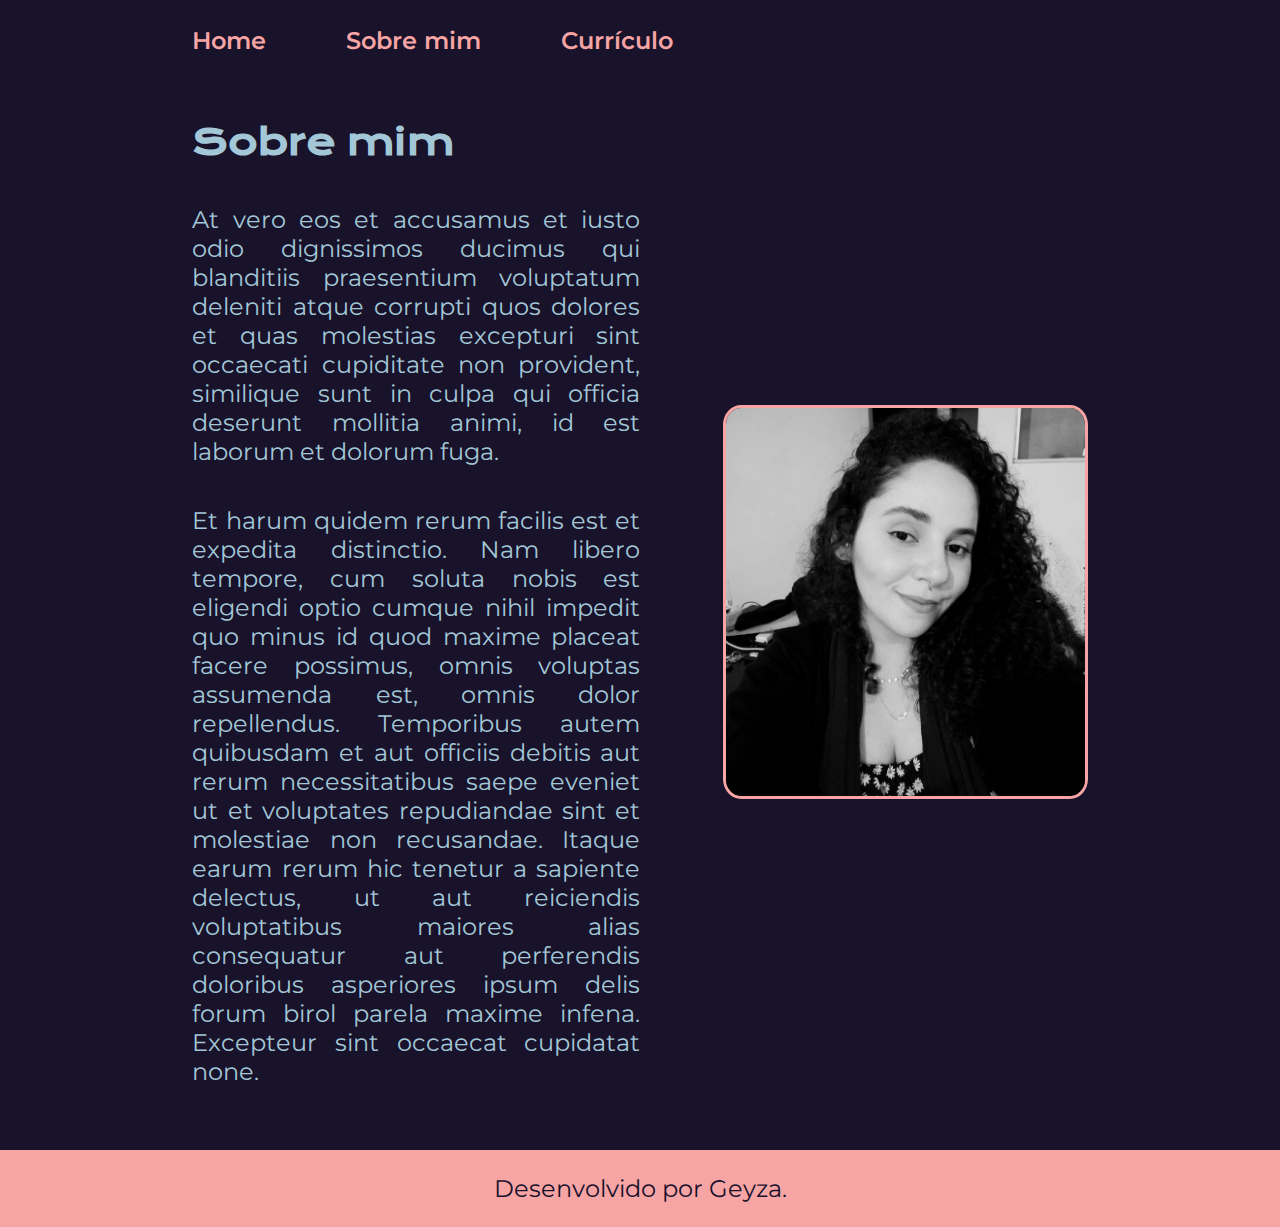
==== about.html @ 30f3c34a "carregando arquivos do projeto" ====
<!DOCTYPE html>
<html lang="pt-br">

<head>
    <meta charset="UTF-8">
    <meta http-equiv="X-UA-Compatible" content="IE=edge">
    <meta name="viewport" content="width=device-width, initial-scale=1.0">
    <title>Sobre mim</title>
    <link rel="stylesheet" href="./styles/style.css">
</head>

<body>
    <header class="cabecalho">
        <nav class="cabecalho__menu">
            <a class="cabecalho__menu__link" href="index.html">Home</a>
            <a class="cabecalho__menu__link" href="about.html">Sobre mim</a>
            <a class="cabecalho__menu__link" href="curriculo.html">Currículo</a>
        </nav>
    </header>
    <main class="apresentacao">
        <section class="apresentacao__conteudo" style="text-align:justify">
            <h1 class="apresentacao__conteudo__titulo">Sobre mim</h1>
            <p class="apresentacao__conteudo__texto">At vero eos et accusamus et iusto odio dignissimos ducimus qui
                blanditiis praesentium voluptatum deleniti atque corrupti quos dolores et quas molestias excepturi sint
                occaecati cupiditate non provident, similique sunt in culpa qui officia deserunt mollitia animi, id est
                laborum et dolorum fuga.</p>
            <p class="apresentacao__conteudo__texto">Et harum quidem rerum facilis est et expedita distinctio. Nam
                libero tempore, cum soluta nobis est eligendi optio cumque nihil impedit quo minus id quod maxime
                placeat facere possimus, omnis voluptas assumenda est, omnis dolor repellendus. Temporibus autem
                quibusdam et aut officiis debitis aut rerum necessitatibus saepe eveniet ut et voluptates repudiandae
                sint et molestiae non recusandae. Itaque earum rerum hic tenetur a sapiente delectus, ut aut reiciendis
                voluptatibus maiores alias consequatur aut perferendis doloribus asperiores ipsum delis forum birol
                parela maxime infena. Excepteur sint occaecat cupidatat none.</p>
        </section>
        <img class="apresentacao__imagem" src="./assets/g.jpeg" alt="Foto da Geyza">
    </main>
    <footer class="rodape">
        <p>Desenvolvido por Geyza. </p>
    </footer>
</body>

</html>
---- styles/style.css ----
@import url('https://fonts.googleapis.com/css2?family=Krona+One&family=Montserrat:wght@400;600&display=swap');

:root {
    /* sugestões de cores pro site: 

     --cor-primaria: #000000;
    --cor-secundaria: #F6F6F6;
    --cor-tercearia: #22D4FD;
    --cor-hover: #272727;   
     ou
    /*--cor-primaria: #2C3639;
    --cor-secundaria: #DCD7C9;
    --cor-tercearia: #A27B5C;
    --cor-hover: #3F4E4F;*/

    --cor-primaria: #18122B;
    --cor-secundaria: #A3C7D6;
    --cor-tercearia: #F7A4A4; /*#F582A7;*/
    --cor-hover: #393053;

    --fonte-primaria: 'Krona One', sans-serif;
    --fonte-secundaria: 'Montserrat', sans-serif;
}

* {
    margin: 0;
    padding: 0;
}

body {
    box-sizing: border-box;
    background-color: var(--cor-primaria);
    color: var(--cor-secundaria);

}

.cabecalho {
    padding: 2% 0% 0% 15%;
}

.cabecalho__menu {
    display: flex;
    gap: 80px;
}

.cabecalho__menu__link {
    font-family: var(--fonte-secundaria);
    font-size: 1.5rem;
    font-weight: 600;
    color: var(--cor-tercearia);
    text-decoration: none;
}

.apresentacao {
    padding: 5% 15%;
    display: flex;
    justify-content: space-around;
    align-items:center;
    gap: 82px;


}


.apresentacao__conteudo__titulo {
    font-size: 2.25rem;
    font-family: var(--fonte-primaria);
}

.curriculo__subtitulo {
    font-size: 1.6rem;
    font-family: var(--fonte-primaria);
    text-align: center;
    margin: 2%;
}

.titulo-destaque {
    color: var(--cor-tercearia);
}

.apresentacao__conteudo {
    width: 50%;
    display: flex;
    flex-direction: column;
    gap: 40px;
}

.apresentacao__conteudo__texto {
    font-size: 1.5rem;
    font-family: var(--fonte-secundaria);

}

.apresentacao__conteudo__texto__destaque:hover {
    color: var(--cor-tercearia);
    font-weight: 600;
}

.apresentacao__links {
    display: flex;
    justify-content: space-between;
    flex-direction: column;
    gap: 32px;
    align-items: center;
}

.apresentacao__links__subtitulo {
    font-family: var(--fonte-primaria);
    font-weight: 400;
    font-size: 1.5rem;
}

.apresentacao__links__navegacao {
    display: flex;
    justify-content: center;
    gap: 16px;
    border: 2px solid var(--cor-tercearia);
    width: 50%;
    text-align: center;
    font-size: 1.5rem;
    font-weight: 600;
    border-radius: 8px;
    padding: 21.5px 0;
    text-decoration: none;
    color: var(--cor-secundaria);
    font-family: var(--fonte-secundaria);
}

.apresentacao__links__navegacao:hover {
    background-color: var(--cor-hover);
}

.apresentacao__imagem {
    width: 40%;
    /*margin: 3%;
    /*width: 390px;*/
     /*height: 430px;*/
    border-radius: 5%;
    border: 3px solid var(--cor-tercearia);
   /border-radius: 5%;
   gap: 40px;
}

.rodape {
    color: var(--cor-primaria);
    background-color: var(--cor-tercearia);
    padding: 24px;
    text-align: center;
    font-family: var(--fonte-secundaria);
    font-size: 1.5rem;
    font-weight: 400;

}

@media (max-width: 1200px) {
.cabecalho {
    padding: 10%;
}
.cabecalho__menu {
    justify-content: center;
}

   .apresentacao {
    flex-direction: column-reverse;
    padding: 5%;
   } 
   .apresentacao__conteudo {
    width: auto;
   }
}
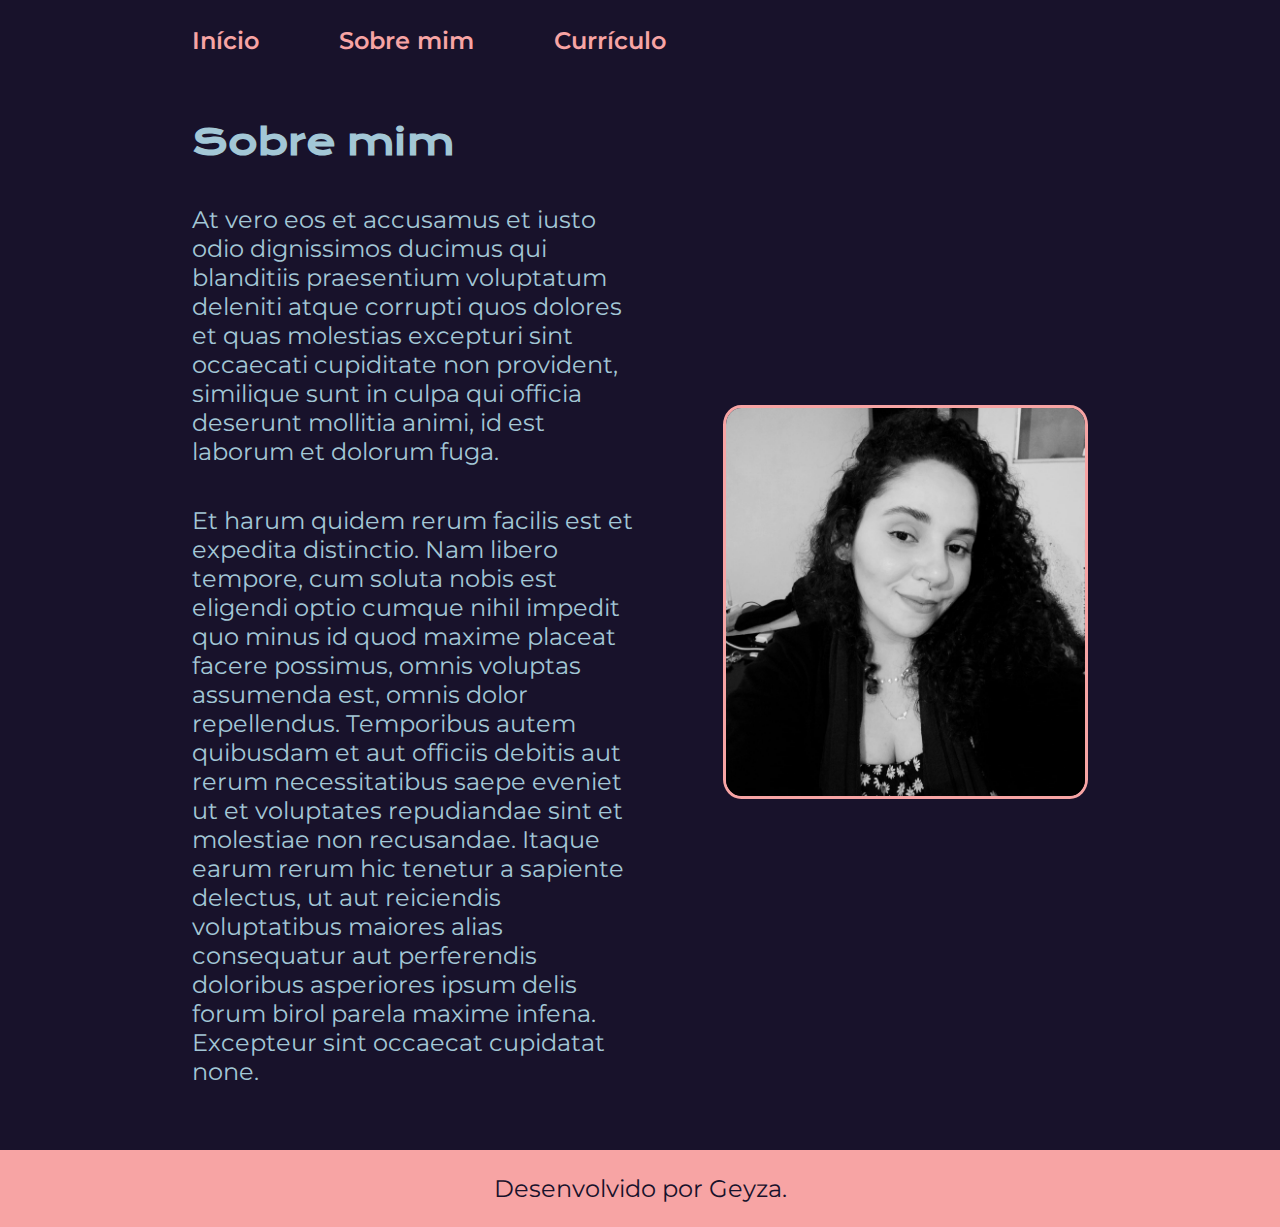
==== commit 38c84faa: "modificando textos" ====
--- a/about.html
+++ b/about.html
@@ -12,13 +12,13 @@
 <body>
     <header class="cabecalho">
         <nav class="cabecalho__menu">
-            <a class="cabecalho__menu__link" href="index.html">Home</a>
+            <a class="cabecalho__menu__link" href="index.html">Início</a>
             <a class="cabecalho__menu__link" href="about.html">Sobre mim</a>
             <a class="cabecalho__menu__link" href="curriculo.html">Currículo</a>
         </nav>
     </header>
     <main class="apresentacao">
-        <section class="apresentacao__conteudo" style="text-align:justify">
+        <section class="apresentacao__conteudo">
             <h1 class="apresentacao__conteudo__titulo">Sobre mim</h1>
             <p class="apresentacao__conteudo__texto">At vero eos et accusamus et iusto odio dignissimos ducimus qui
                 blanditiis praesentium voluptatum deleniti atque corrupti quos dolores et quas molestias excepturi sint
--- a/styles/style.css
+++ b/styles/style.css
@@ -153,18 +153,59 @@
 }
 
 @media (max-width: 1200px) {
-.cabecalho {
-    padding: 10%;
-}
-.cabecalho__menu {
-    justify-content: center;
-}
-
-   .apresentacao {
-    flex-direction: column-reverse;
-    padding: 5%;
-   } 
-   .apresentacao__conteudo {
-    width: auto;
-   }
+    .cabecalho {
+        padding: 10%;
+    }
+
+    .cabecalho__menu {
+        justify-content: center;
+    }
+
+    .apresentacao {
+        flex-direction: column-reverse;
+        padding: 5%;
+    }
+
+    .apresentacao__conteudo {
+        width: auto;
+    }
+}
+
+@media (max-width: 610px) {
+    .cabecalho {
+        padding: 10% 5%;
+    }
+
+    .cabecalho__menu {
+        gap: 30px;
+    }
+
+    .cabecalho__menu__link {
+        font-size: 1.3rem;
+    }
+
+    .apresentacao__conteudo__titulo {
+        font-size: 1.35rem;
+    }
+
+    .apresentacao__conteudo__texto {
+        font-size: 1.2rem;
+    }
+
+    .apresentacao__links__subtitulo {
+        font-size: 1.35rem;
+    }
+
+    .apresentacao__links__navegacao {
+        gap: 16px;
+        font-size: 1.2rem;
+    }
+
+    .apresentacao__imagem {
+        width: 60%;
+    }
+
+    .rodape {
+        font-size: 1rem;
+    }
 }